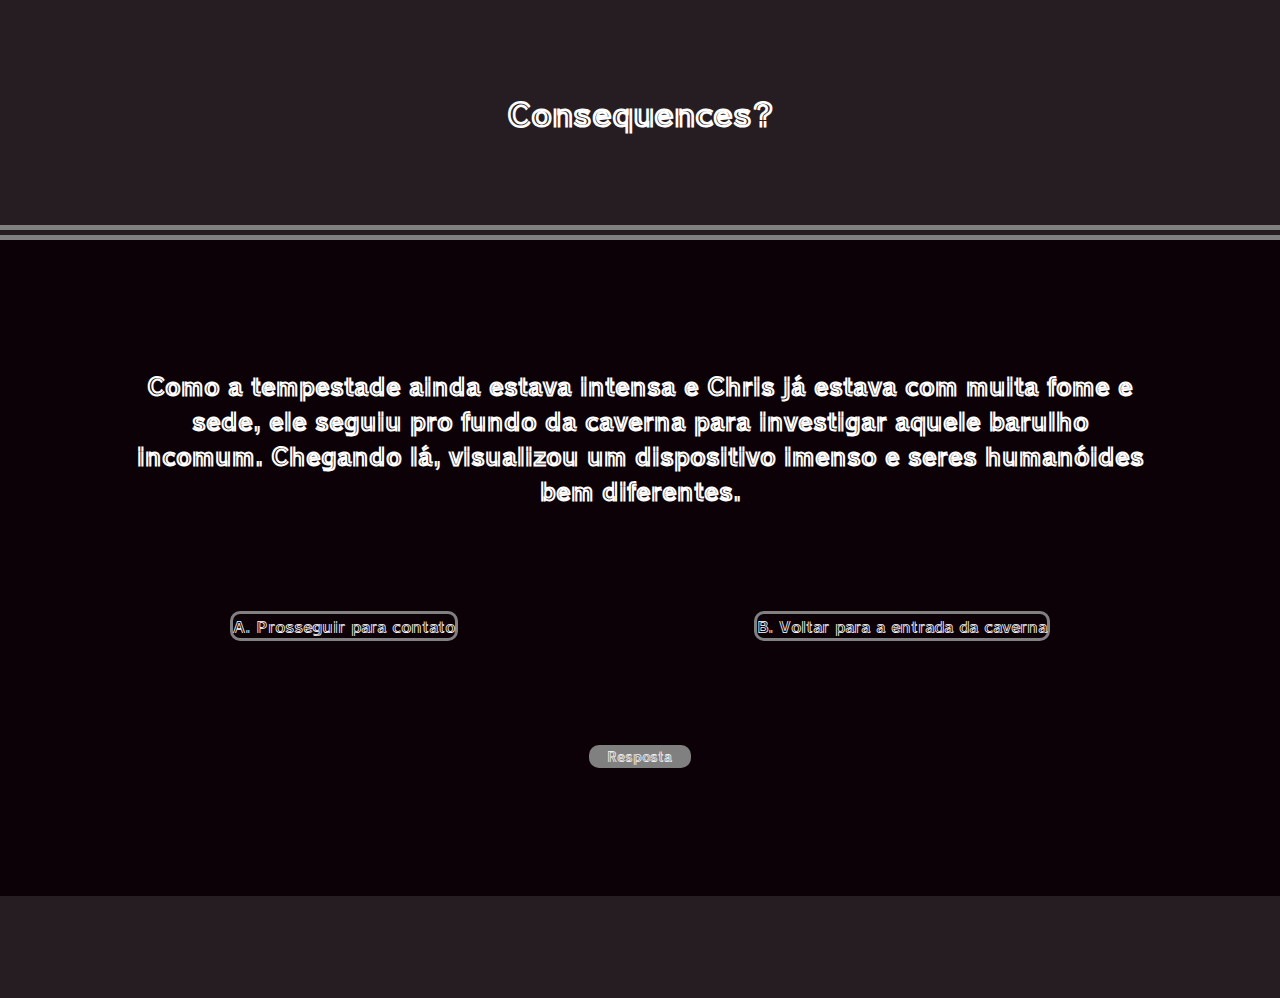
==== Chris/fase_1/index.html @ 0cae65fb "Projeto Completo" ====
<!DOCTYPE html>
<html lang="en">

<head>
    <meta charset="UTF-8">
    <meta http-equiv="X-UA-Compatible" content="IE=edge">
    <meta name="viewport" content="width=device-width, initial-scale=1.0">
    <link rel="stylesheet" href="style.css">
    <link href="https://fonts.googleapis.com/css2?family=Train+One&display=swap" rel="stylesheet">
    <title>Fase 1 - Chris</title>
</head>

<body>
    <header>
        <h1>Consequences?</h1>
    </header>
    <section>
        <div>
            <h2>Como a tempestade ainda estava intensa e Chris já estava com muita fome e sede, ele seguiu
                pro fundo da caverna para investigar aquele barulho incomum. Chegando lá, visualizou um
                dispositivo imenso e seres humanóides bem diferentes.
            </h2>
                 <ul>
                     <li>A. Prosseguir para contato</li>
                     <li>B. Voltar para a entrada da caverna</li>
                 </ul>
                 <button href="" onclick="faseUm()">Resposta</button>
        </div>
    </section>
    <footer>
        
    </footer>

</body>
<script src="script.js"></script>

</html>
---- Chris/fase_1/style.css ----
*{
    margin: 0;
    padding: 0;
    font-family: 'Train One', cursive;
    color: white;
}
html,body{
    height: 100%;
}
header{
    background-color: #261d22;
    text-align: center;
    padding: 7%;
    border-bottom: 15px double gray;
}
section{
    text-align: center;
    background-color: #0d0108;
    padding: 10%;
}
section ul{
    padding: 10%;
    display: flex;
    list-style: none;
    flex-direction: row;
    justify-content: space-between;
}
section ul li{
    border: 3px solid gray;
    border-radius: 10px;
}
section a{
    border: 2px solid gray;
    background-color: gray;
    height: 10%;
    width: 10%;
    border-radius: 10px;
    text-decoration: none;
}
section a:hover{
    background-color: #546d94;
    transition: 0.7s;
}
section button{
    border: 2px solid gray;
    background-color: gray;
    height: 10%;
    width: 10%;
    border-radius: 10px;
    text-decoration: none;
}
section button:hover{
    background-color: #546d94;
    transition: 0.7s;
}
footer{
    background-color: #261d22;
    text-align: center;   
    padding: 4%;
}
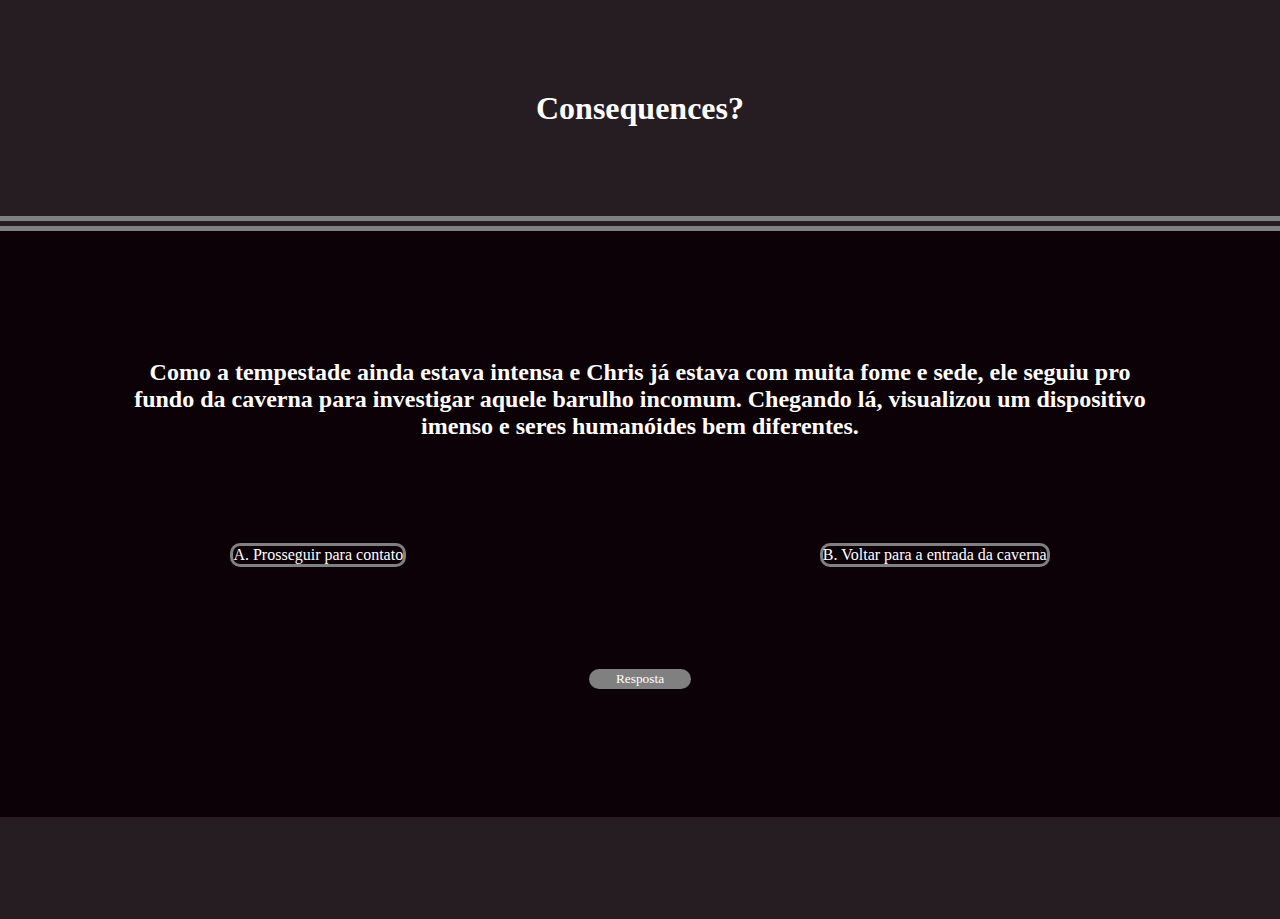
==== commit 7d2c4dfb: "Alterando as fontes em todas as páginas" ====
--- a/Chris/fase_1/index.html
+++ b/Chris/fase_1/index.html
@@ -6,7 +6,9 @@
     <meta http-equiv="X-UA-Compatible" content="IE=edge">
     <meta name="viewport" content="width=device-width, initial-scale=1.0">
     <link rel="stylesheet" href="style.css">
-    <link href="https://fonts.googleapis.com/css2?family=Train+One&display=swap" rel="stylesheet">
+    <link rel="preconnect" href="https://fonts.googleapis.com">
+<link rel="preconnect" href="https://fonts.gstatic.com" crossorigin>
+<link href="https://fonts.googleapis.com/css2?family=Kdam+Thmor+Pro&display=swap" rel="stylesheet">
     <title>Fase 1 - Chris</title>
 </head>
 
